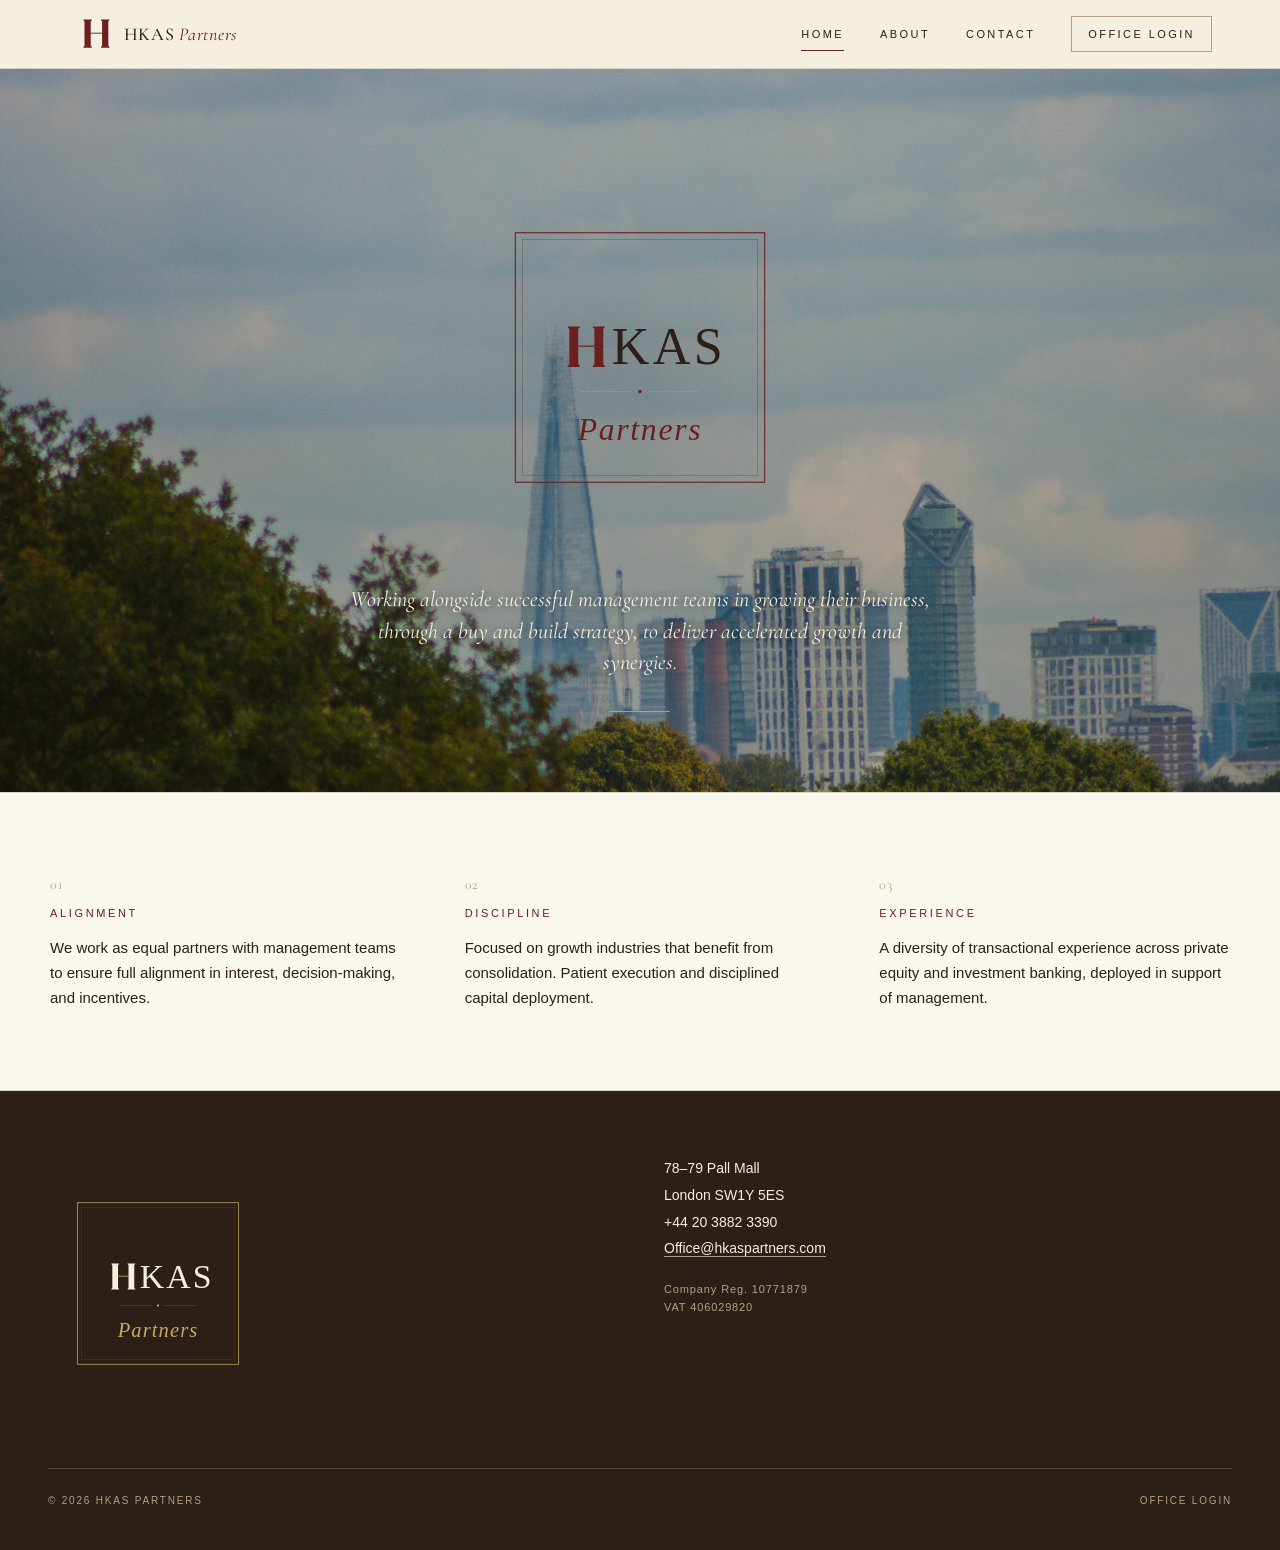
==== index.html @ 57da315a "Add files via upload" ====
<!DOCTYPE html>
<html lang="en">
<head>
<meta charset="UTF-8">
<title>HKAS Partners</title>
<meta name="viewport" content="width=device-width, initial-scale=1">
<meta name="description" content="HKAS Partners — boutique private equity. Working alongside successful management teams to deliver accelerated growth through buy-and-build.">
<link rel="icon" type="image/svg+xml" href="assets/favicon.svg">
<link rel="icon" type="image/png" href="assets/favicon.png">
<link rel="stylesheet" href="assets/style.css">
</head>
<body>

<header class="site-header">
  <div class="header-inner">
    <a href="index.html" class="brand" aria-label="HKAS Partners — Home">
      <img src="assets/monogram.svg" alt="" class="mark" aria-hidden="true">
      <span class="brand-name">HKAS <em>Partners</em></span>
    </a>
    <nav class="primary">
      <a href="index.html" class="active">Home</a>
      <a href="about.html">About</a>
      <a href="contact.html">Contact</a>
      <a href="https://o.hkaspartners.com" class="portal" target="_blank" rel="noopener">Office Login</a>
    </nav>
  </div>
</header>

<main>

  <section class="hero">
    <div class="hero-slides" aria-hidden="true">
      <div class="hero-slide active" data-slide="3" style="background-image: url('assets/hero-3.jpg');"></div>
    </div>
    <div class="hero-overlay" aria-hidden="true"></div>
    <div class="hero-content">
      <img src="assets/badge.svg" alt="HKAS Partners" class="badge">
      <p class="tagline">Working alongside successful management teams in growing their business, through a buy and build strategy, to deliver accelerated growth and synergies.</p>
      <div class="hero-rule"></div>
    </div>
  </section>

  <section class="principles">
    <div class="principles-inner">
      <div>
        <div class="num">01</div>
        <h3>Alignment</h3>
        <p>We work as equal partners with management teams to ensure full alignment in interest, decision-making, and incentives.</p>
      </div>
      <div>
        <div class="num">02</div>
        <h3>Discipline</h3>
        <p>Focused on growth industries that benefit from consolidation. Patient execution and disciplined capital deployment.</p>
      </div>
      <div>
        <div class="num">03</div>
        <h3>Experience</h3>
        <p>A diversity of transactional experience across private equity and investment banking, deployed in support of management.</p>
      </div>
    </div>
  </section>

</main>

<footer class="site-footer">
  <div class="footer-inner">
    <div class="footer-brand">
      <img src="assets/badge-inverted.svg" alt="HKAS Partners" class="badge">
    </div>
    <div class="footer-info">
      78–79 Pall Mall<br>
      London SW1Y 5ES<br>
      +44 20 3882 3390<br>
      <a href="mailto:Office@hkaspartners.com" style="color: var(--vellum); border-bottom: 0.5px solid var(--stone);">Office@hkaspartners.com</a>
      <div class="meta">
        Company Reg. 10771879<br>
        VAT 406029820
      </div>
    </div>
  </div>
  <div class="footer-bar">
    <span>© 2026 HKAS Partners</span>
    <a href="https://o.hkaspartners.com" target="_blank" rel="noopener">Office Login</a>
  </div>
</footer>

</body>
</html>
---- assets/style.css ----
/* HKAS Partners — Site Styles
   Logo: box badge (H monogram + KAS + Partners). Body: Helvetica Neue / Arial.
   Display: Cormorant Garamond. */

@import url('https://fonts.googleapis.com/css2?family=Cormorant+Garamond:wght@400;500&display=swap');

:root {
  --vellum:        #F5EFE0;
  --vellum-light:  #FAF7EF;
  --oxblood:       #6B1F1F;
  --oxblood-deep:  #4A1212;
  --espresso:      #2B1F18;
  --stone:         #B5A082;
  --gold:          #C9A961;

  --serif: 'Cormorant Garamond', 'EB Garamond', Georgia, serif;
  --sans:  'Helvetica Neue', Helvetica, Arial, sans-serif;
  --mono:  'SF Mono', 'Courier New', monospace;
}

* { box-sizing: border-box; }
html, body { margin: 0; padding: 0; }
body {
  background: var(--vellum);
  color: var(--espresso);
  font-family: var(--sans);
  font-size: 16px;
  line-height: 1.65;
  -webkit-font-smoothing: antialiased;
  -moz-osx-font-smoothing: grayscale;
}

a { color: var(--oxblood); text-decoration: none; transition: color 0.18s ease; }
a:hover { color: var(--oxblood-deep); }

/* ---------- Header ---------- */
.site-header {
  position: sticky; top: 0; z-index: 50;
  background: var(--vellum);
  border-bottom: 0.5px solid rgba(181, 160, 130, 0.4);
}
.header-inner {
  max-width: 1240px;
  margin: 0 auto;
  padding: 14px 48px;
  display: flex;
  align-items: center;
  justify-content: space-between;
}
.brand {
  display: flex;
  align-items: center;
  gap: 12px;
  line-height: 1;
}
.brand img.mark { height: 40px; width: auto; display: block; }
.brand-name {
  font-family: var(--serif);
  font-size: 18px;
  font-weight: 500;
  letter-spacing: 0.04em;
  color: var(--espresso);
}
.brand-name em { font-style: italic; font-weight: 400; color: var(--oxblood); }

nav.primary { display: flex; gap: 36px; align-items: center; }
nav.primary a {
  font-family: var(--sans);
  font-size: 11px;
  letter-spacing: 0.22em;
  text-transform: uppercase;
  color: var(--espresso);
  padding: 8px 0;
  position: relative;
  white-space: nowrap;
  font-weight: 400;
}
nav.primary a:hover { color: var(--oxblood); }
nav.primary a.active::after {
  content: '';
  position: absolute;
  left: 0; right: 0; bottom: 0;
  height: 0.6px;
  background: var(--oxblood);
}
nav.primary a.portal {
  border: 0.5px solid var(--stone);
  padding: 8px 16px;
  border-radius: 0;
  white-space: nowrap;
}
nav.primary a.portal:hover {
  background: var(--espresso);
  color: var(--vellum);
  border-color: var(--espresso);
}

/* ---------- Hero ---------- */
.hero {
  position: relative;
  overflow: hidden;
  min-height: 80vh;
  display: flex;
  flex-direction: column;
  justify-content: center;
  align-items: center;
  padding: 90px 48px 80px;
  text-align: center;
  color: var(--vellum);
  background: #1a1410;
}
.hero-slides { position: absolute; inset: 0; z-index: 0; }
.hero-slide {
  position: absolute;
  inset: 0;
  background-size: cover;
  background-position: center;
  background-repeat: no-repeat;
  opacity: 0;
  transition: opacity 1.6s ease-in-out;
}
.hero-slide.active { opacity: 1; }
.hero-slide[data-slide="3"] { background-position: center 35%; }
.hero-overlay {
  position: absolute;
  inset: 0;
  background: linear-gradient(180deg, rgba(43, 31, 24, 0.15) 0%, rgba(43, 31, 24, 0.35) 100%);
  z-index: 1;
}
.hero-content {
  position: relative;
  z-index: 2;
  display: flex;
  flex-direction: column;
  align-items: center;
  max-width: 720px;
}
.hero img.badge {
  width: 340px;
  height: auto;
  margin: 0 auto 28px;
  filter: drop-shadow(0 12px 40px rgba(0,0,0,0.55));
}
.hero .tagline {
  max-width: 600px;
  margin: 0 auto;
  font-family: var(--serif);
  font-size: 22px;
  line-height: 1.45;
  font-style: italic;
  color: var(--vellum);
  font-weight: 400;
  text-shadow: 0 1px 8px rgba(0,0,0,0.5);
}
.hero-rule {
  width: 60px; height: 0.6px;
  background: var(--gold);
  margin: 32px auto 0;
  opacity: 0.85;
}

/* ---------- Page heads (About, Contact) ---------- */
.page-head {
  padding: 96px 48px 56px;
  text-align: center;
}
.page-head .eyebrow {
  font-family: var(--sans);
  font-size: 11px;
  letter-spacing: 0.32em;
  text-transform: uppercase;
  color: var(--stone);
  margin-bottom: 18px;
}
.page-head h1 {
  font-family: var(--serif);
  font-weight: 500;
  font-size: clamp(40px, 5vw, 64px);
  margin: 0;
  color: var(--espresso);
  letter-spacing: -0.005em;
  line-height: 1.05;
}
.page-head .rule {
  width: 60px; height: 0.6px;
  background: var(--oxblood);
  margin: 28px auto 0;
}

/* ---------- Section ---------- */
section.prose {
  max-width: 720px;
  margin: 0 auto;
  padding: 40px 48px 100px;
}
section.prose p {
  font-size: 17px;
  line-height: 1.75;
  color: var(--espresso);
  margin: 0 0 24px;
}

/* ---------- Principles strip ---------- */
.principles {
  background: var(--vellum-light);
  border-top: 0.5px solid rgba(181, 160, 130, 0.4);
  border-bottom: 0.5px solid rgba(181, 160, 130, 0.4);
  padding: 80px 48px;
}
.principles-inner {
  max-width: 1180px;
  margin: 0 auto;
  display: grid;
  grid-template-columns: repeat(3, 1fr);
  gap: 64px;
}
.principles .num {
  font-family: var(--serif);
  font-size: 14px;
  color: var(--stone);
  margin-bottom: 8px;
  letter-spacing: 0.04em;
}
.principles h3 {
  font-family: var(--sans);
  font-size: 11px;
  letter-spacing: 0.24em;
  text-transform: uppercase;
  color: var(--oxblood);
  margin: 0 0 14px;
  font-weight: 500;
}
.principles p {
  font-size: 15px;
  line-height: 1.65;
  color: var(--espresso);
  margin: 0;
}

/* ---------- Contact ---------- */
.contact-inner {
  max-width: 720px;
  margin: 0 auto;
  padding: 0 48px 96px;
}
.contact-grid {
  display: grid;
  grid-template-columns: 1fr;
  gap: 8px;
  margin: 0 0 56px;
  text-align: center;
}
.contact-grid a {
  font-family: var(--serif);
  font-size: 22px;
}
.contact-grid span {
  font-family: var(--serif);
  font-size: 18px;
}
.contact-grid .label {
  font-family: var(--sans);
  font-size: 10px;
  letter-spacing: 0.28em;
  text-transform: uppercase;
  color: var(--stone);
  margin-bottom: 4px;
  margin-top: 18px;
}

form.contact-form { display: flex; flex-direction: column; gap: 16px; }
form.contact-form .label {
  font-family: var(--sans);
  font-size: 10px;
  letter-spacing: 0.22em;
  text-transform: uppercase;
  color: var(--stone);
  margin-bottom: 4px;
}
form.contact-form input,
form.contact-form textarea {
  width: 100%;
  padding: 14px 0 12px;
  border: 0;
  border-bottom: 0.5px solid rgba(181, 160, 130, 0.6);
  background: transparent;
  font-family: var(--sans);
  font-size: 16px;
  color: var(--espresso);
  outline: none;
  transition: border-color 0.2s ease;
}
form.contact-form input:focus,
form.contact-form textarea:focus { border-bottom-color: var(--oxblood); }
form.contact-form textarea { resize: vertical; min-height: 120px; padding-top: 14px; }
form.contact-form ::placeholder { color: var(--stone); opacity: 0.7; }

form.contact-form button {
  margin-top: 16px;
  padding: 14px 28px;
  background: var(--espresso);
  color: var(--vellum);
  border: 0;
  font-family: var(--sans);
  font-size: 11px;
  letter-spacing: 0.28em;
  text-transform: uppercase;
  cursor: pointer;
  align-self: flex-start;
  transition: background 0.2s ease;
}
form.contact-form button:hover { background: var(--oxblood); }

/* ---------- Footer ---------- */
.site-footer {
  background: var(--espresso);
  color: var(--vellum);
  padding: 64px 48px 40px;
}
.footer-inner {
  max-width: 1240px;
  margin: 0 auto;
  display: grid;
  grid-template-columns: 1fr 1fr;
  gap: 48px;
  align-items: start;
}
.footer-brand img.badge {
  max-width: 220px;
  width: 100%;
  height: auto;
  display: block;
}

.footer-info { font-family: var(--sans); color: var(--vellum); line-height: 1.9; font-size: 14px; }
.footer-info .meta { font-size: 11px; letter-spacing: 0.08em; color: var(--stone); margin-top: 18px; line-height: 1.7; }

.footer-bar {
  max-width: 1240px;
  margin: 56px auto 0;
  padding-top: 24px;
  border-top: 0.5px solid rgba(181, 160, 130, 0.3);
  display: flex;
  justify-content: space-between;
  font-family: var(--sans);
  font-size: 10px;
  letter-spacing: 0.18em;
  color: var(--stone);
  text-transform: uppercase;
}
.footer-bar a { color: var(--stone); }
.footer-bar a:hover { color: var(--gold); }

/* ---------- Responsive ---------- */
@media (max-width: 760px) {
  .header-inner { padding: 14px 24px; flex-wrap: wrap; gap: 14px; }
  .brand img.mark { height: 32px; }
  .brand-name { font-size: 16px; }
  nav.primary { gap: 18px; flex-wrap: wrap; }
  .hero { padding: 64px 24px 64px; min-height: 70vh; }
  .hero img.badge { width: 240px; }
  .hero .tagline { font-size: 18px; }
  .principles-inner { grid-template-columns: 1fr; gap: 40px; }
  .footer-inner { grid-template-columns: 1fr; }
  section.prose { padding: 24px 24px 80px; }
  .contact-inner { padding: 0 24px 72px; }
}
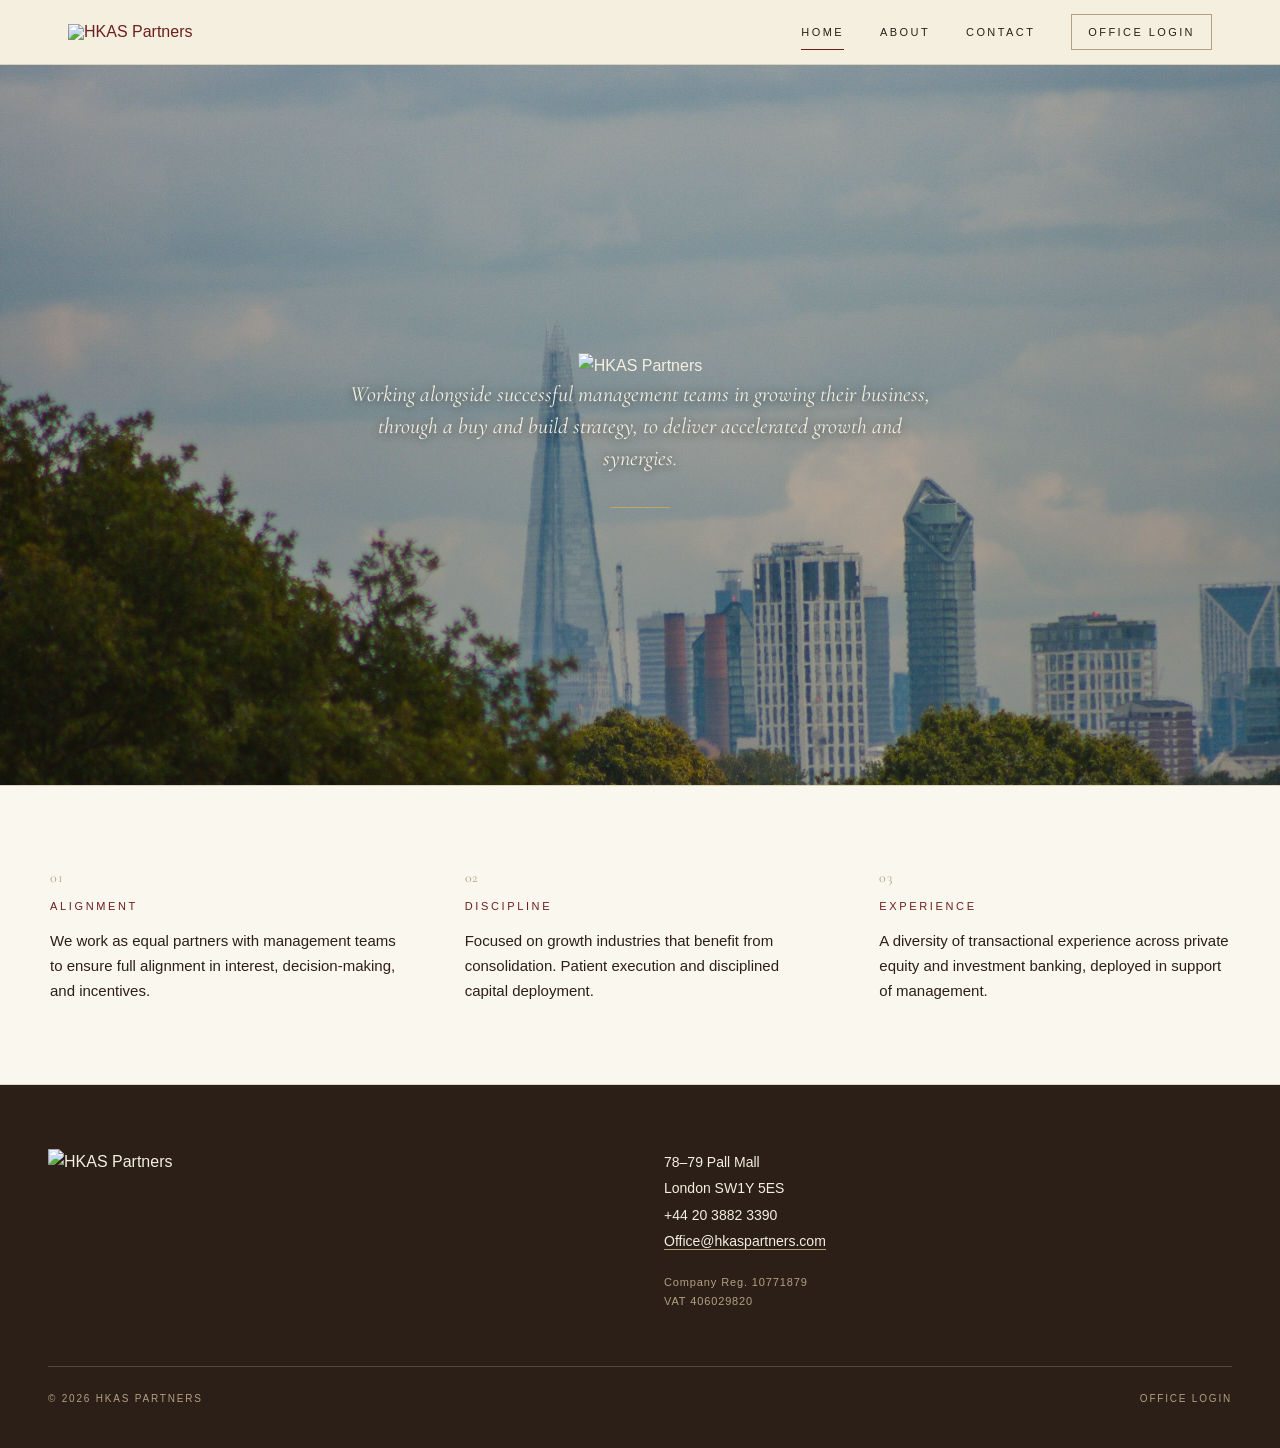
==== commit 2e4fea83: "Update logo to horizontal HKAS Partners lockup (pages)" ====
--- a/index.html
+++ b/index.html
@@ -14,8 +14,7 @@
 <header class="site-header">
   <div class="header-inner">
     <a href="index.html" class="brand" aria-label="HKAS Partners — Home">
-      <img src="assets/monogram.svg" alt="" class="mark" aria-hidden="true">
-      <span class="brand-name">HKAS <em>Partners</em></span>
+      <img src="assets/logo.svg" alt="HKAS Partners" class="brand-logo">
     </a>
     <nav class="primary">
       <a href="index.html" class="active">Home</a>
@@ -34,7 +33,7 @@
     </div>
     <div class="hero-overlay" aria-hidden="true"></div>
     <div class="hero-content">
-      <img src="assets/badge.svg" alt="HKAS Partners" class="badge">
+      <img src="assets/logo-inverted.svg" alt="HKAS Partners" class="hero-logo">
       <p class="tagline">Working alongside successful management teams in growing their business, through a buy and build strategy, to deliver accelerated growth and synergies.</p>
       <div class="hero-rule"></div>
     </div>
@@ -65,7 +64,7 @@
 <footer class="site-footer">
   <div class="footer-inner">
     <div class="footer-brand">
-      <img src="assets/badge-inverted.svg" alt="HKAS Partners" class="badge">
+      <img src="assets/logo-inverted.svg" alt="HKAS Partners" class="footer-logo">
     </div>
     <div class="footer-info">
       78–79 Pall Mall<br>
--- a/assets/style.css
+++ b/assets/style.css
@@ -365,3 +365,6 @@
   section.prose { padding: 24px 24px 80px; }
   .contact-inner { padding: 0 24px 72px; }
 }
+
+/* Footer: top-align badge with address (offset SVG's internal top padding) */
+.footer-brand img.badge { transform: translateY(-18.5%); }
